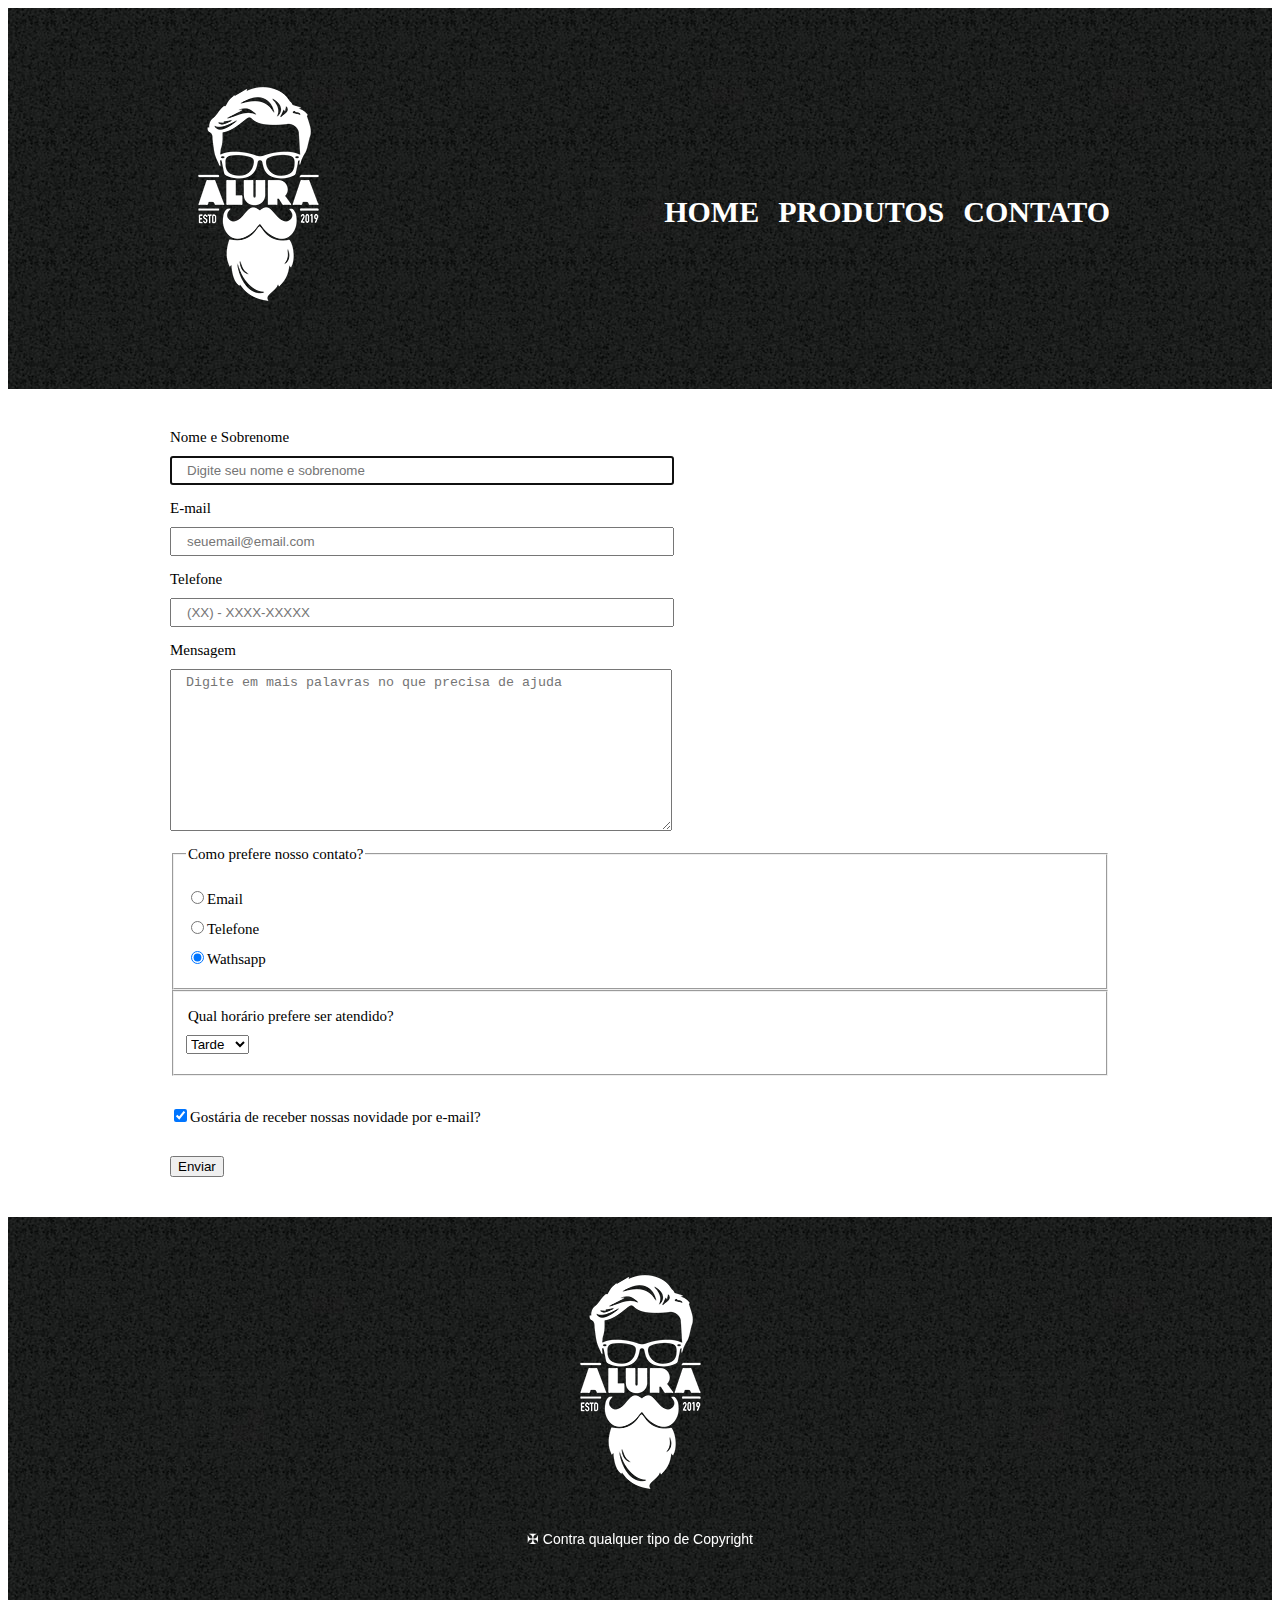
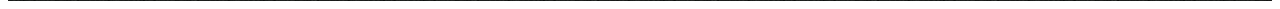
==== contatos.html @ b4d4f02d "Acerto na estilização do header do projeto" ====
<!DOCTYPE html>
<html lang="pt-br">

<head>
    <meta charset="UTF-8">
    <meta http-equiv="X-UA-Compatible" content="IE=edge">
    <meta name="viewport" content="width=device-width, initial-scale=1.0">
    <link rel="stylesheet" href="css/reset.css">
    <link rel="stylesheet" href="css/contatos.css">
    <title>Contatos</title>
</head>

<body>
    <header>
        <div class="caixa">
            <h1><img src="img/logo-branco.png" alt="logomarca da barbearia Alura"></h1>
            <nav>
                <ul>
                    <li><a href="index.html">Home</a></li>
                    <li><a href="produtos.html">Produtos</a></li>
                    <li><a href="contatos.html">Contato</a></li>
                </ul>
            </nav>
        </div>
    </header>
    <main>
        <form action="POST">
            <label for="nomeSobrenome">Nome e Sobrenome</label>
            <input type="text" id="nomeSobrenome" placeholder="Digite seu nome e sobrenome" class="inputPadrao" autofocus required >

            <label for="email">E-mail</label>
            <input type="email" placeholder="seuemail@email.com" id="email" class="inputPadrao"required>

            <label for="telefone">Telefone</label>
            <input type="tel" id="telefone" placeholder="(XX) - XXXX-XXXXX" class="inputPadrao" required>

            <label for="msgTxt">Mensagem</label>
            <textarea name="msgTxt" id="msgTxt" cols="80" rows="10" placeholder="Digite em mais palavras no que precisa de ajuda" class="inputPadrao" required></textarea>

            <fieldset class="radio-contato">
                <legend>Como prefere nosso contato?</legend>
                <label for="radio-email"><input type="radio" value="radio-email" name="radio-contato">Email</label>

                <label for="radio-telefone"><input type="radio" value="radio-telefone" name="radio-contato">Telefone</label>

                <label for="radio-wathsapp"><input type="radio" value="radio-wathsapp" name="radio-contato" checked>Wathsapp</label>

            </fieldset>
            <fieldset class="atendimentoHorario">
                <label for="horarioAtendimento"><legend>Qual horário prefere ser atendido?</legend>
                    <select name="horarioAtendimento" id="horarioAtendimento">
                        <option value="manha">Manhã</option>
                        <option value="tarde" selected>Tarde</option>
                        <option value="noite">Noite</option>
                    </select>
                </label>
            </fieldset>
            
            <label for="checkbox" class="checkbox"><input type="checkbox" value="checkbox" name="checkbox" checked>Gostária de receber nossas novidade por e-mail?</label>

            <input type="submit" value="Enviar">
        </form>


    </main>
    <footer>
        <img src="img/logo-branco.png" alt="logo de homem barbudo">
        <p class="rodape">
            &#10016; Contra qualquer tipo de Copyright</p>
    </footer>
</body>

</html>
---- css/contatos.css ----
/* tags do cabeçalho da página principal */

header {
    /* background: #BBBBBB; */
    padding: 20px 0;
    background-image: url("../img/bg.jpg");
    padding: 40px 0;
}


header div.caixa {
    position: relative;
    width: 940px;
    margin: 0 auto;
}

header div.caixa h1 img:hover {
    /* text-decoration: underline; */
    color: #ffffff;
    transition: all 0.5s;

    -webkit-filter: drop-shadow(15px 10px 5px rgba(0, 0, 0, .5));
    filter: drop-shadow(15px 10px 5px rgba(0, 0, 0, .5));

}

header nav {
    position: absolute;
    top: 110px;
    right: 0px;
}

header nav li {
    display: inline;
    margin-left: 15px;
}


header nav a {
    display: inline;
    color: #ffffff;
    text-transform: uppercase;
    font-weight: bold;
    font-size: 30px;
    text-decoration: none;
}

header nav a:hover {
    /* text-decoration: underline; */
    color: #808080;
    transition: all 0.5s;

    -webkit-filter: drop-shadow(15px 10px 5px rgba(0, 0, 0, .5));
    filter: drop-shadow(15px 10px 5px rgba(0, 0, 0, .5));

}

/* Tags do MAIN do projeto */

main  {
    width: 940px;
    margin: 0 auto;
    
}

main form {  
    margin: 40px auto;
}

main form label, form legend{
    display: block;
    font-size: 15px;
    margin: 10px 0 10px 0;
}

main form .inputPadrao {
    display: block;
    margin-bottom: 15px;
    padding: 5px 15px;
    width: 50%;
}

main form label.checkbox, div.atendimentoHorario {
    margin: 30px 0;
}



/* Tags do footer da página */

footer {
    text-align: center;
    background-image: url("../img/bg.jpg");
    padding: 40px 0;
}

footer img:hover {
    color: #ffffff;
    transition: all 0.5s;

    -webkit-filter: drop-shadow(15px 10px 5px rgba(0, 0, 0, .5));
    filter: drop-shadow(15px 10px 5px rgba(0, 0, 0, .5));
}

footer p.rodape {
    color: #ffffff;
    font-family: Arial, Helvetica, sans-serif;
    font-size: 14px;
    margin-top: 20px;
}
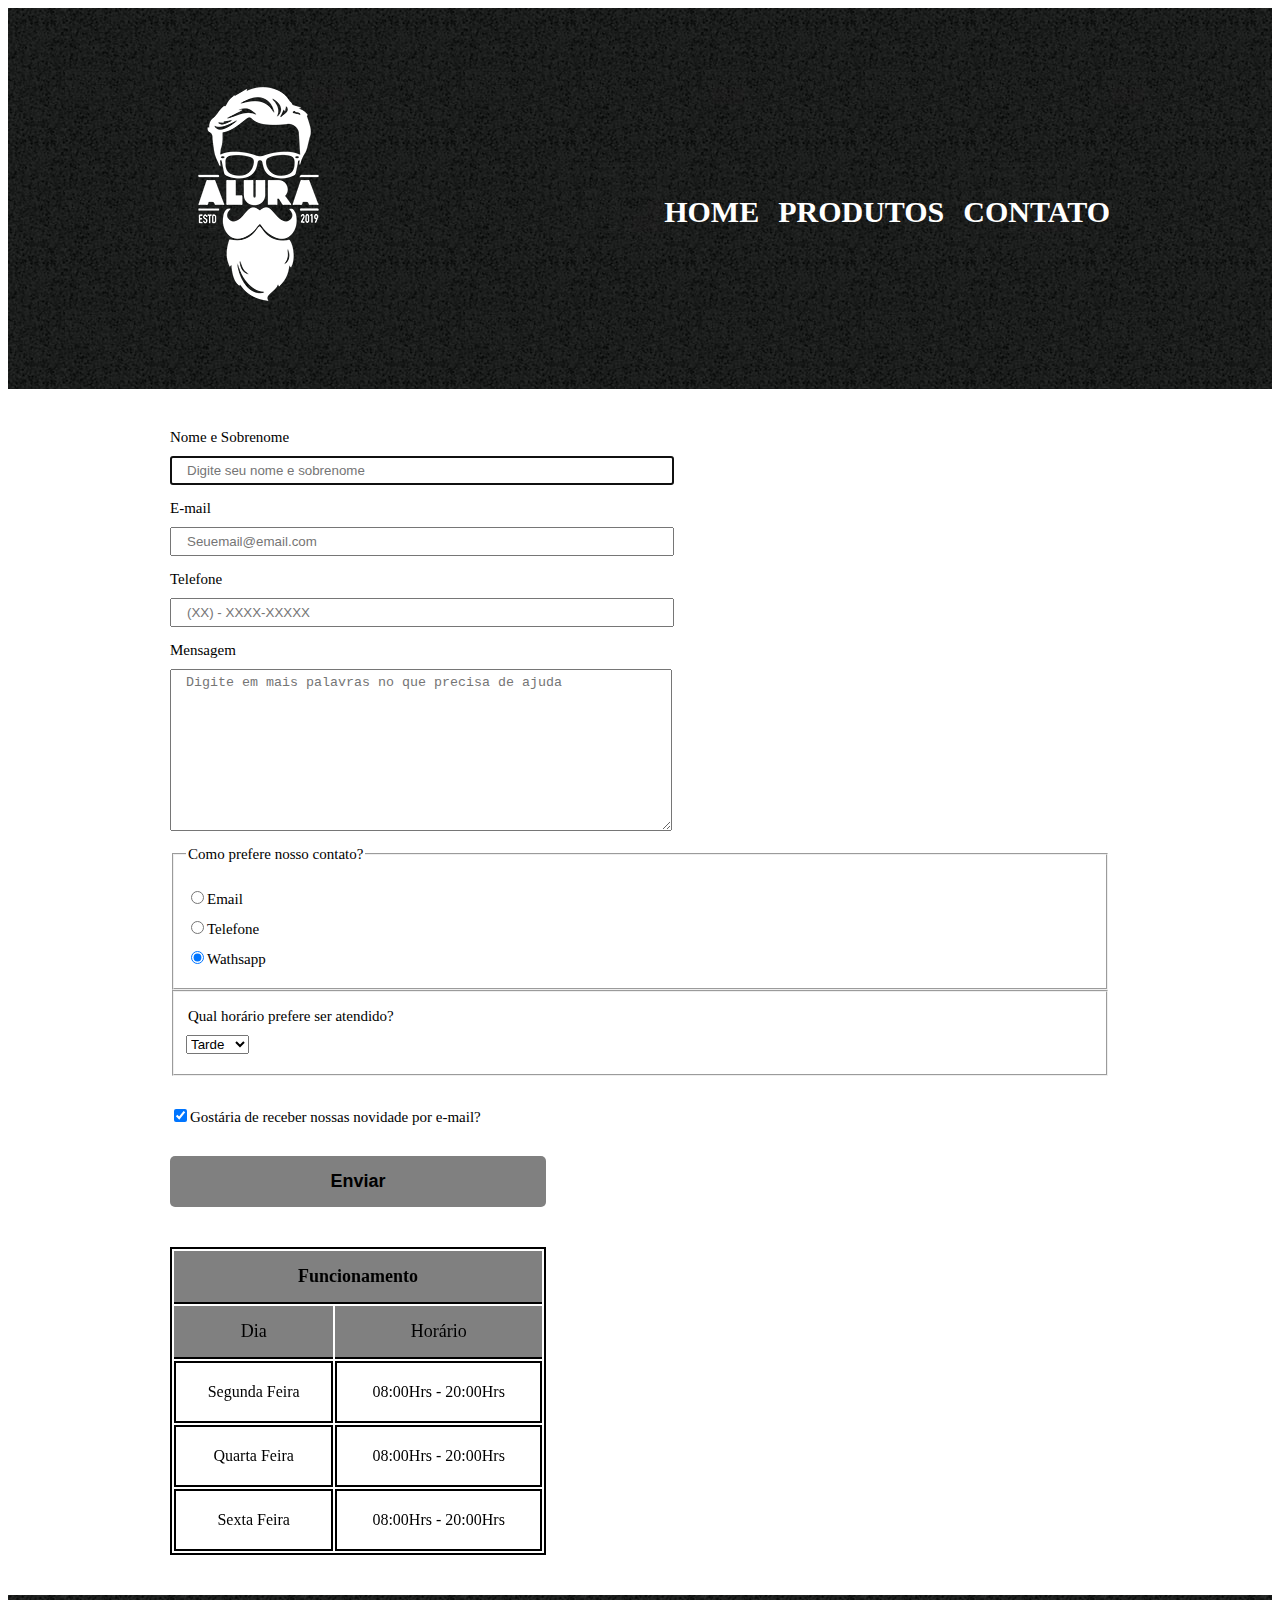
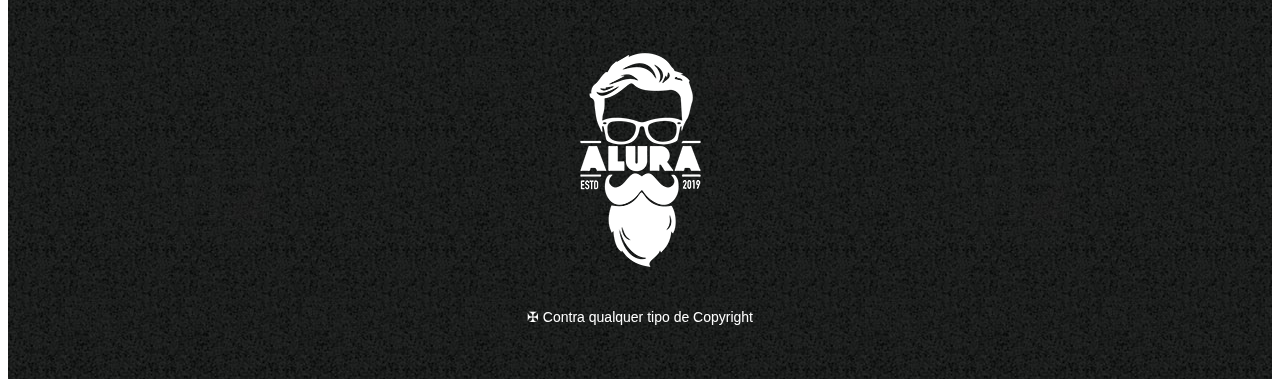
==== commit c1efacb8: "Criação da tabela de Funcionamento e finalização da página" ====
--- a/contatos.html
+++ b/contatos.html
@@ -13,7 +13,7 @@
 <body>
     <header>
         <div class="caixa">
-            <h1><img src="img/logo-branco.png" alt="logomarca da barbearia Alura"></h1>
+            <h1><a href="index.html"><img src="img/logo-branco.png" alt="logomarca da barbearia Alura"></a></h1>
             <nav>
                 <ul>
                     <li><a href="index.html">Home</a></li>
@@ -29,7 +29,7 @@
             <input type="text" id="nomeSobrenome" placeholder="Digite seu nome e sobrenome" class="inputPadrao" autofocus required >
 
             <label for="email">E-mail</label>
-            <input type="email" placeholder="seuemail@email.com" id="email" class="inputPadrao"required>
+            <input type="email" placeholder="Seuemail@email.com" id="email" class="inputPadrao"required>
 
             <label for="telefone">Telefone</label>
             <input type="tel" id="telefone" placeholder="(XX) - XXXX-XXXXX" class="inputPadrao" required>
@@ -58,8 +58,34 @@
             
             <label for="checkbox" class="checkbox"><input type="checkbox" value="checkbox" name="checkbox" checked>Gostária de receber nossas novidade por e-mail?</label>
 
-            <input type="submit" value="Enviar">
+            <input type="submit" value="Enviar" class="enviar">
         </form>
+
+        <table>
+            <thead>
+                <tr>
+                    <th colspan="2">Funcionamento</th>
+                </tr>
+                <tr>
+                    <td>Dia</td>
+                    <td>Horário</td>
+                </tr>
+            </thead>
+           <tbody>
+            <tr>
+                <td>Segunda Feira</td>
+                <td>08:00Hrs - 20:00Hrs</td>
+            </tr>
+            <tr>
+                <td>Quarta Feira</td>
+                <td>08:00Hrs - 20:00Hrs</td>
+            </tr>
+            <tr>
+                <td>Sexta Feira</td>
+                <td>08:00Hrs - 20:00Hrs</td>
+            </tr>
+           </tbody>
+        </table>
 
 
     </main>
--- a/css/contatos.css
+++ b/css/contatos.css
@@ -17,10 +17,12 @@
 header div.caixa h1 img:hover {
     /* text-decoration: underline; */
     color: #ffffff;
-    transition: all 0.5s;
+    transition: all 0.8s;
 
     -webkit-filter: drop-shadow(15px 10px 5px rgba(0, 0, 0, .5));
     filter: drop-shadow(15px 10px 5px rgba(0, 0, 0, .5));
+    transform: scale(1.2);
+    transform: rotate(360deg);
 
 }
 
@@ -84,6 +86,56 @@
     margin: 30px 0;
 }
 
+main .enviar {
+    width: 40%;
+    padding: 15px 0;
+    background: #808080;
+    color: #000000;
+    font-size: 18px;
+    font-weight: bold;
+    border: none;
+    border-radius: 5px;
+    cursor: pointer;
+}
+
+main .enviar:hover{
+    color: #ffffff;
+    transition: all 0.8s;
+
+    -webkit-filter: drop-shadow(15px 10px 5px rgba(0, 0, 0, .5));
+    filter: drop-shadow(15px 10px 5px rgba(0, 0, 0, .5));
+    /* transform: scale(1.2);
+    transform: rotate(360deg); */
+
+}
+
+/* Tabela da página contatos */
+
+main table {
+    margin: 20px 0 40px 0;
+    width: 40%;
+    border: #000000 solid 2px;
+}
+
+main table thead {
+    background-color: #808080;
+    text-align: center;
+    font-size: 18px;
+}
+
+main table thead tr td, th {
+    border-bottom: #000000 solid 2px;
+    padding: 15px 8px;
+}
+
+main table tbody tr td {
+    padding: 20px;
+    border: #000000 solid 2px;
+    text-align: center;
+}
+
+
+
 
 
 /* Tags do footer da página */
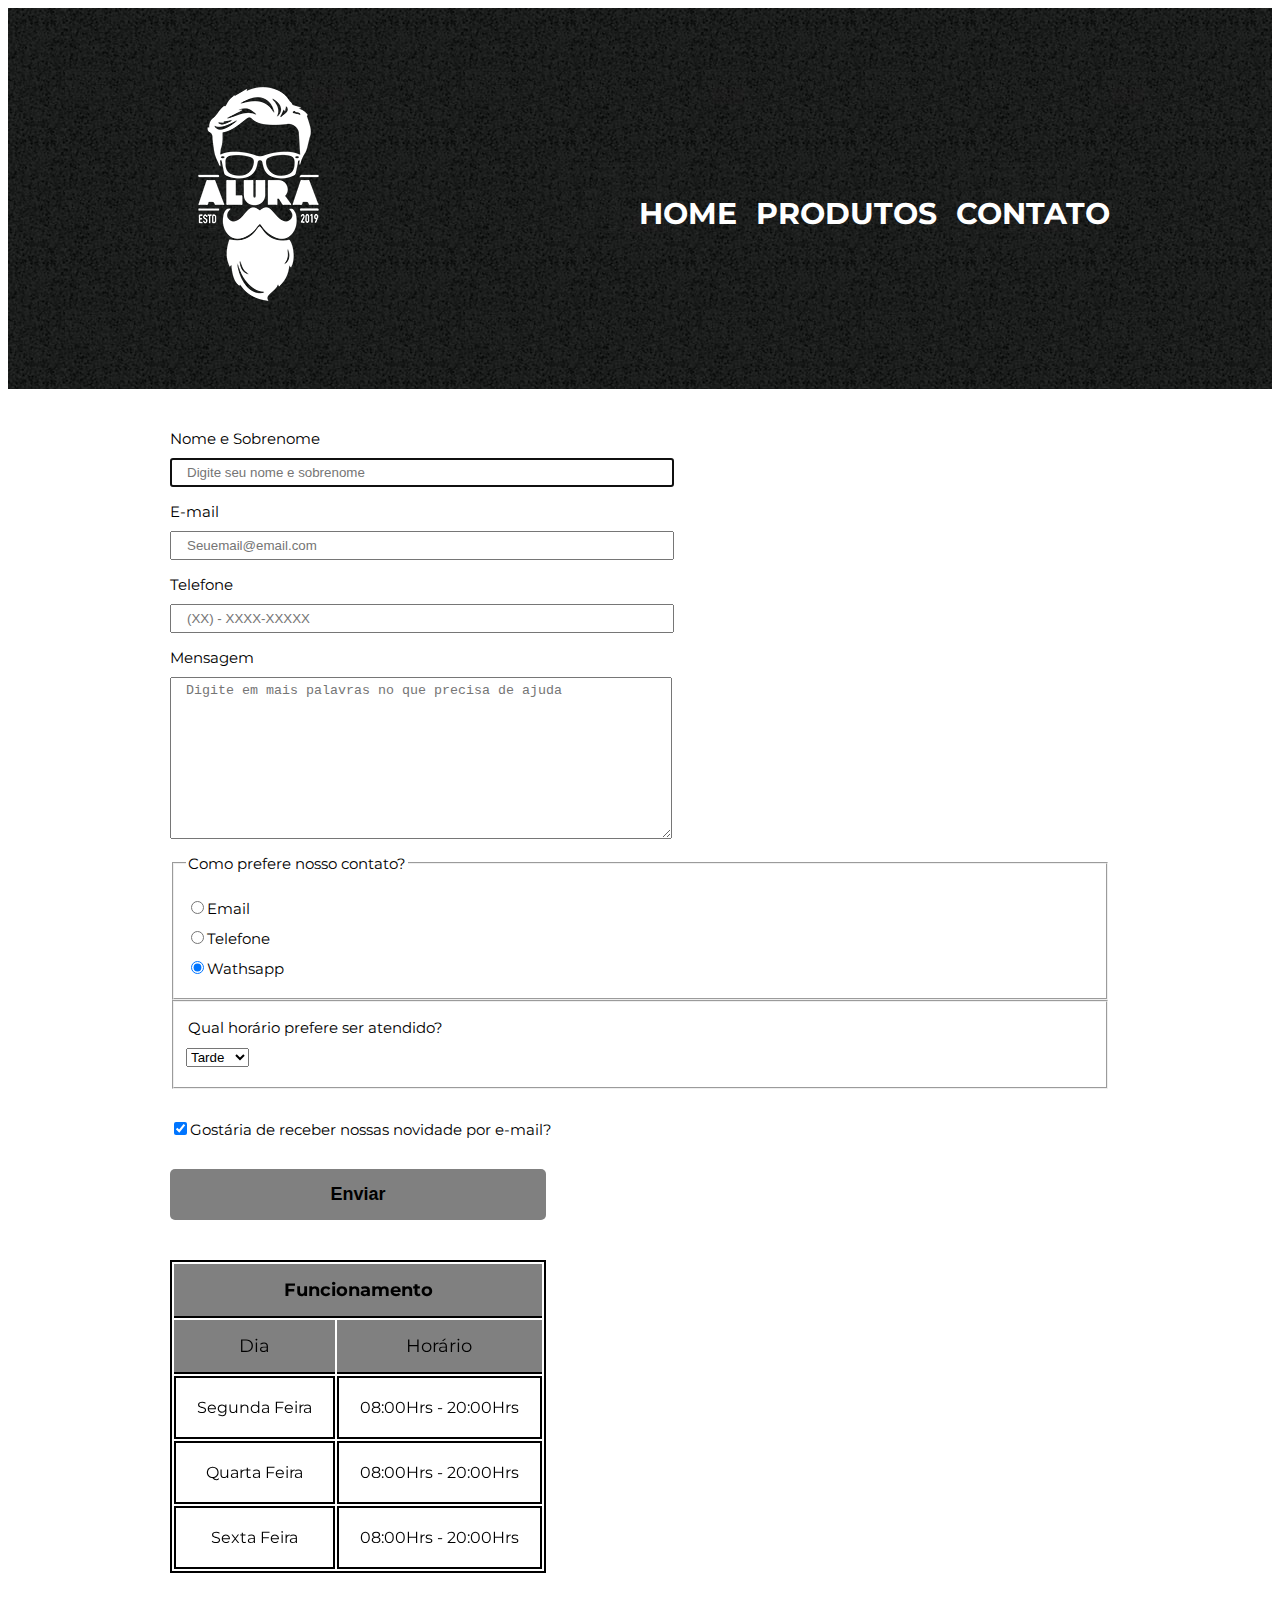
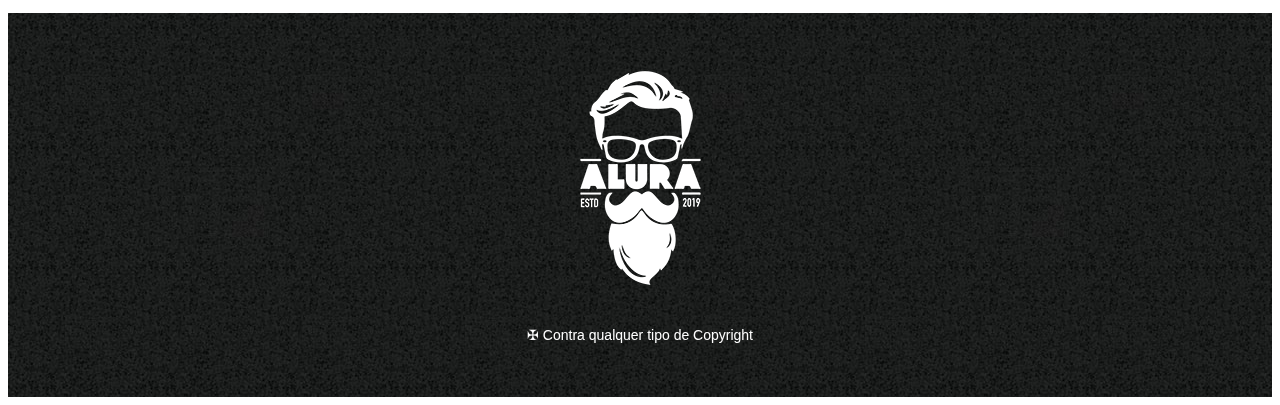
==== commit 73491368: "Estilizando a sessáo beneficios da index." ====
--- a/contatos.html
+++ b/contatos.html
@@ -7,6 +7,7 @@
     <meta name="viewport" content="width=device-width, initial-scale=1.0">
     <link rel="stylesheet" href="css/reset.css">
     <link rel="stylesheet" href="css/contatos.css">
+    <link href="https://fonts.googleapis.com/css2?family=Montserrat:wght@100&display=swap" rel="stylesheet">
     <title>Contatos</title>
 </head>
 
--- a/css/contatos.css
+++ b/css/contatos.css
@@ -1,5 +1,8 @@
 /* tags do cabeçalho da página principal */
-
+body{
+    font-family: 'Montserrat', sans-serif;
+    scroll-behavior: smooth;
+}
 header {
     /* background: #BBBBBB; */
     padding: 20px 0;
@@ -21,8 +24,8 @@
 
     -webkit-filter: drop-shadow(15px 10px 5px rgba(0, 0, 0, .5));
     filter: drop-shadow(15px 10px 5px rgba(0, 0, 0, .5));
-    transform: scale(1.2);
-    transform: rotate(360deg);
+    transform: scale(1.2) rotate(360deg);
+   
 
 }
 
